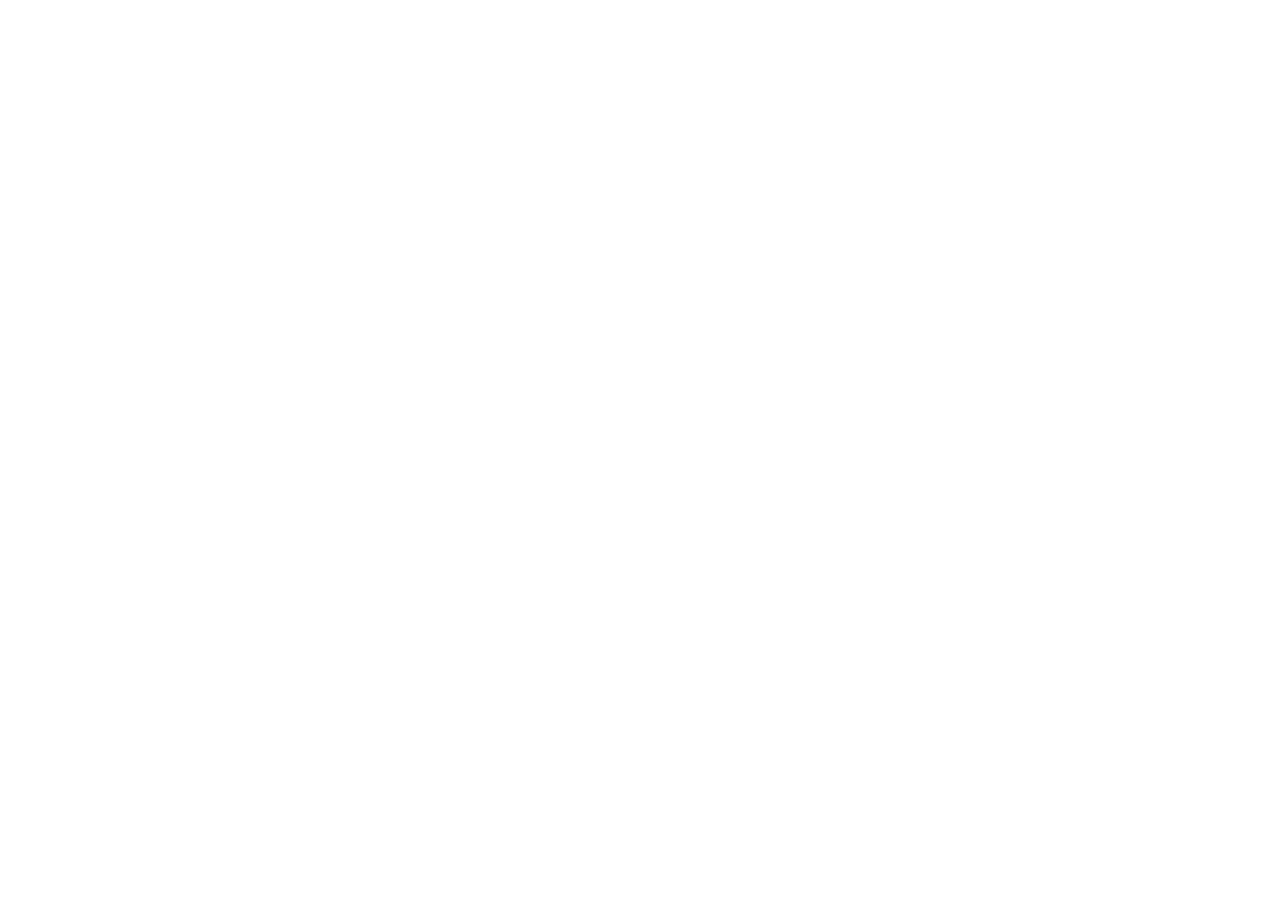
==== html/index.html @ 862a0b8d "feat: :art: The login is created" ====
<!DOCTYPE html>
<html lang="en">
<head>
    <meta charset="UTF-8">
    <meta name="viewport" content="width=device-width, initial-scale=1.0">
    <title>Index Bookzemov</title>
</head>
<body>
    
</body>
</html>
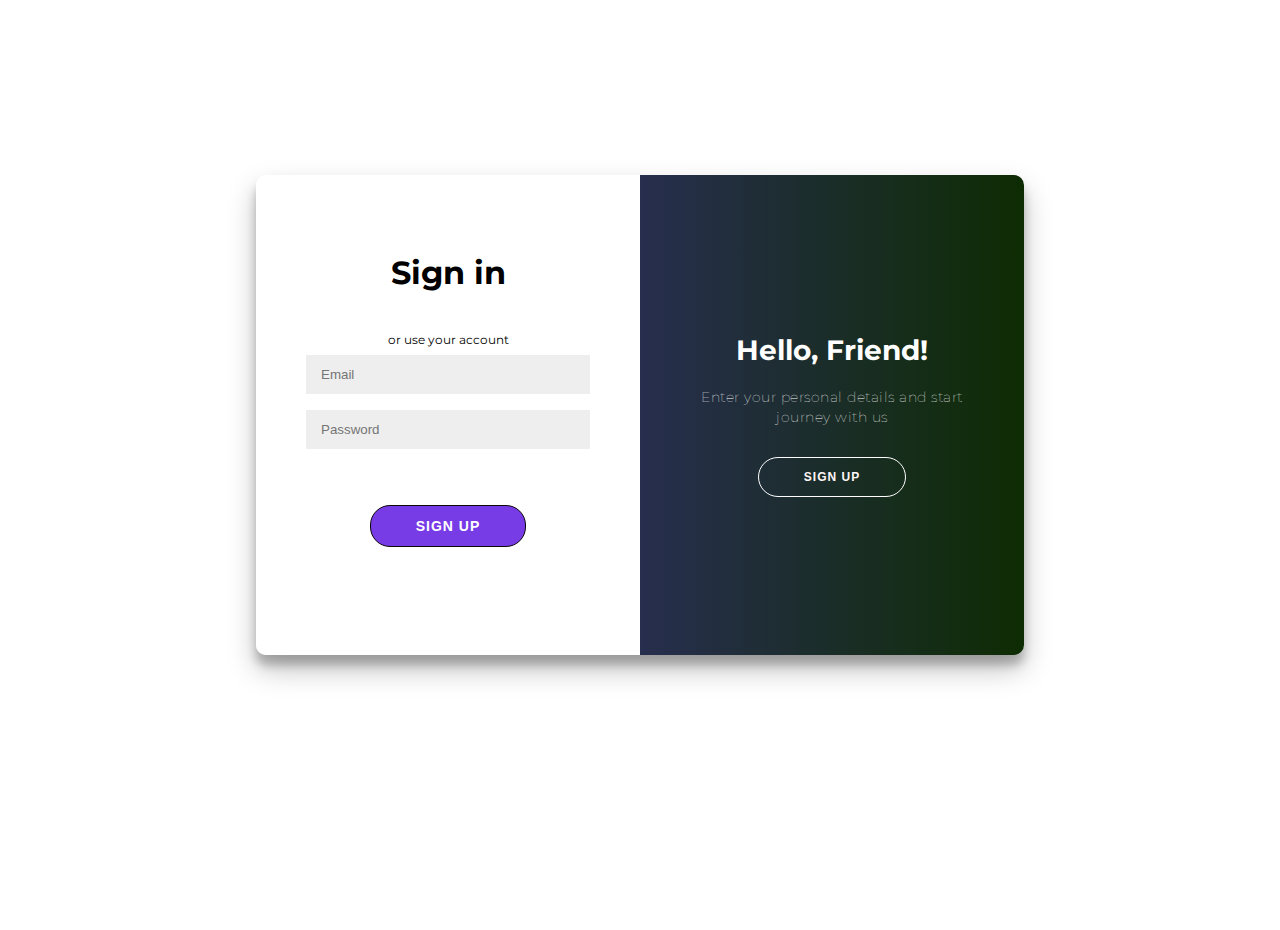
==== commit 334f8481: "feat: :art: Diseño de pagina" ====
--- a/html/index.html
+++ b/html/index.html
@@ -1,11 +1,67 @@
+
 <!DOCTYPE html>
 <html lang="en">
 <head>
     <meta charset="UTF-8">
     <meta name="viewport" content="width=device-width, initial-scale=1.0">
-    <title>Index Bookzemov</title>
+    <title>Login</title>
+    <link rel="stylesheet" href="/css/login.css".css">
 </head>
 <body>
+    <body>
+        <div class="container" id="container">
+            <div class="form-container sign-up-container">
+                <form action="#">
+                    <h1>Create Account</h1>
+                         
+                    <span>or use your email for registration</span>
+                    <input type="text" placeholder="Name" />
+                    <input type="email" placeholder="Email" />
+                    <input type="password" placeholder="Password" />
+                    <button>Sign Up</button>
+                </form>
+            </div>
+            <div class="form-container sign-in-container">
+                <form action="#">
+                    <h1>Sign in</h1>
+                    <div class="social-container">
+                        
+                    </div>
+                    <span>or use your account</span>
+                    <input type="email" placeholder="Email" />
+                    <input type="password" placeholder="Password" />
+                    <a href="#">Forgot your password?</a>
+                    <button><a id="btn-login" href="main__index.html">Sign Up<a/></button>
+                </form>
+            </div>
+            <div class="overlay-container">
+                <div class="overlay">
+                    <div class="overlay-panel overlay-left">
+                        <h1>Welcome Back!</h1>
+                        <p>To keep connected with us please login with your personal info</p>
+                        <button class="ghost" id="signIn">Sign In</button>
+                    </div>
+                    <div class="overlay-panel overlay-right">
+                        <h1>Hello, Friend!</h1>
+                        <p>Enter your personal details and start journey with us</p>
+                        <button class="ghost" id="signUp">Sign Up</button>
+                    </div>
+                </div>
+            </div>
+        </div>
+        <script>
+            const signUpButton = document.getElementById('signUp');
+            const signInButton = document.getElementById('signIn');
+            const container = document.getElementById('container');
     
+            signUpButton.addEventListener('click', () => {
+                container.classList.add("right-panel-active");
+            });
+    
+            signInButton.addEventListener('click', () => {
+                container.classList.remove("right-panel-active");
+            });
+        </script>
+    </body>
 </body>
 </html>--- a/css/login.css
+++ b/css/login.css
@@ -0,0 +1,255 @@
+@import url('https://fonts.googleapis.com/css?family=Montserrat:400,800');
+
+* {
+	box-sizing: border-box;
+}
+
+body {
+	background-image:url(https://i.pinimg.com/originals/0f/79/f5/0f79f506329f6583b94d1c5681a60ad5.jpg);
+	background-size: 100%;
+	display: flex;
+	justify-content: center;
+	align-items: center;
+	flex-direction: column;
+	font-family: 'Montserrat', sans-serif;
+	height: 100vh;
+	margin: -20px 0 50px;
+}
+
+h1 {
+	font-weight: bold;
+	margin: 0;
+}
+
+h2 {
+	text-align: center;
+}
+
+p {
+	font-size: 14px;
+	font-weight: 100;
+	line-height: 20px;
+	letter-spacing: 0.5px;
+	margin: 20px 0 30px;
+}
+
+span {
+	font-size: 12px;
+}
+
+a {
+	color: #ffffff;
+	font-size: 14px;
+	text-decoration: none;
+	margin: 15px 0;
+}
+
+button {
+	border-radius: 20px;
+	border: 1px solid #0a0807;
+	background-color: #783ce7;
+	color: #fff6f6;
+	font-size: 12px;
+	font-weight: bold;
+	padding: 12px 45px;
+	letter-spacing: 1px;
+	text-transform: uppercase;
+	transition: transform 80ms ease-in;
+}
+
+button:active {
+	transform: scale(0.95);
+}
+
+button:focus {
+	outline: none;
+}
+
+button.ghost {
+	background-color: transparent;
+	border-color: #FFFFFF;
+}
+
+form {
+	background-color: #FFFFFF;
+	display: flex;
+	align-items: center;
+	justify-content: center;
+	flex-direction: column;
+	padding: 0 50px;
+	height: 100%;
+	text-align: center;
+}
+
+input {
+	background-color: #eee;
+	border: none;
+	padding: 12px 15px;
+	margin: 8px 0;
+	width: 100%;
+}
+#btn-login{
+	width: 100%;
+	height: 100%;
+}
+.container {
+	background-color: #fff;
+	border-radius: 10px;
+  	box-shadow: 0 14px 28px rgba(0,0,0,0.25), 
+			0 10px 10px rgba(0,0,0,0.22);
+	position: relative;
+	overflow: hidden;
+	width: 768px;
+	max-width: 100%;
+	min-height: 480px;
+}
+
+.form-container {
+	position: absolute;
+	top: 0;
+	height: 100%;
+	transition: all 0.6s ease-in-out;
+}
+
+.sign-in-container {
+	left: 0;
+	width: 50%;
+	z-index: 2;
+}
+
+.container.right-panel-active .sign-in-container {
+	transform: translateX(100%);
+}
+
+.sign-up-container {
+	left: 0;
+	width: 50%;
+	opacity: 0;
+	z-index: 1;
+}
+
+.container.right-panel-active .sign-up-container {
+	transform: translateX(100%);
+	opacity: 1;
+	z-index: 5;
+	animation: show 0.6s;
+}
+
+@keyframes show {
+	0%, 49.99% {
+		opacity: 0;
+		z-index: 1;
+	}
+	
+	50%, 100% {
+		opacity: 1;
+		z-index: 5;
+	}
+}
+
+.overlay-container {
+	position: absolute;
+	top: 0;
+	left: 50%;
+	width: 50%;
+	height: 100%;
+	overflow: hidden;
+	transition: transform 0.6s ease-in-out;
+	z-index: 100;
+}
+
+.container.right-panel-active .overlay-container{
+	transform: translateX(-100%);
+}
+
+.overlay {
+	background: #186600;
+	background: -webkit-linear-gradient(to right, #2ce93c, #41ff5a);
+	background: linear-gradient(to right, #403099, #0e2c03);
+	background-repeat: no-repeat;
+	background-size: cover;
+	background-position: 0 0;
+	color: #FFFFFF;
+	position: relative;
+	left: -100%;
+	height: 100%;
+	width: 200%;
+  	transform: translateX(0);
+	transition: transform 0.6s ease-in-out;
+}
+
+.container.right-panel-active .overlay {
+  	transform: translateX(50%);
+}
+
+.overlay-panel {
+	position: absolute;
+	display: flex;
+	align-items: center;
+	justify-content: center;
+	flex-direction: column;
+	padding: 0 40px;
+	text-align: center;
+	top: 0;
+	height: 100%;
+	width: 50%;
+	transform: translateX(0);
+	transition: transform 0.6s ease-in-out;
+}
+
+.overlay-left {
+	transform: translateX(-20%);
+}
+
+.container.right-panel-active .overlay-left {
+	transform: translateX(0);
+}
+
+.overlay-right {
+	right: 0;
+	transform: translateX(0);
+}
+
+.container.right-panel-active .overlay-right {
+	transform: translateX(20%);
+}
+
+.social-container {
+	margin: 20px 0;
+}
+
+.social-container a {
+	border: 1px solid #DDDDDD;
+	border-radius: 50%;
+	display: inline-flex;
+	justify-content: center;
+	align-items: center;
+	margin: 0 5px;
+	height: 40px;
+	width: 40px;
+}
+
+footer {
+    background-color: #222;
+    color: #fff;
+    font-size: 14px;
+    bottom: 0;
+    position: fixed;
+    left: 0;
+    right: 0;
+    text-align: center;
+    z-index: 999;
+}
+
+footer p {
+    margin: 10px 0;
+}
+
+footer i {
+    color: red;
+}
+
+footer a {
+    color: #3c97bf;
+    text-decoration: none;
+}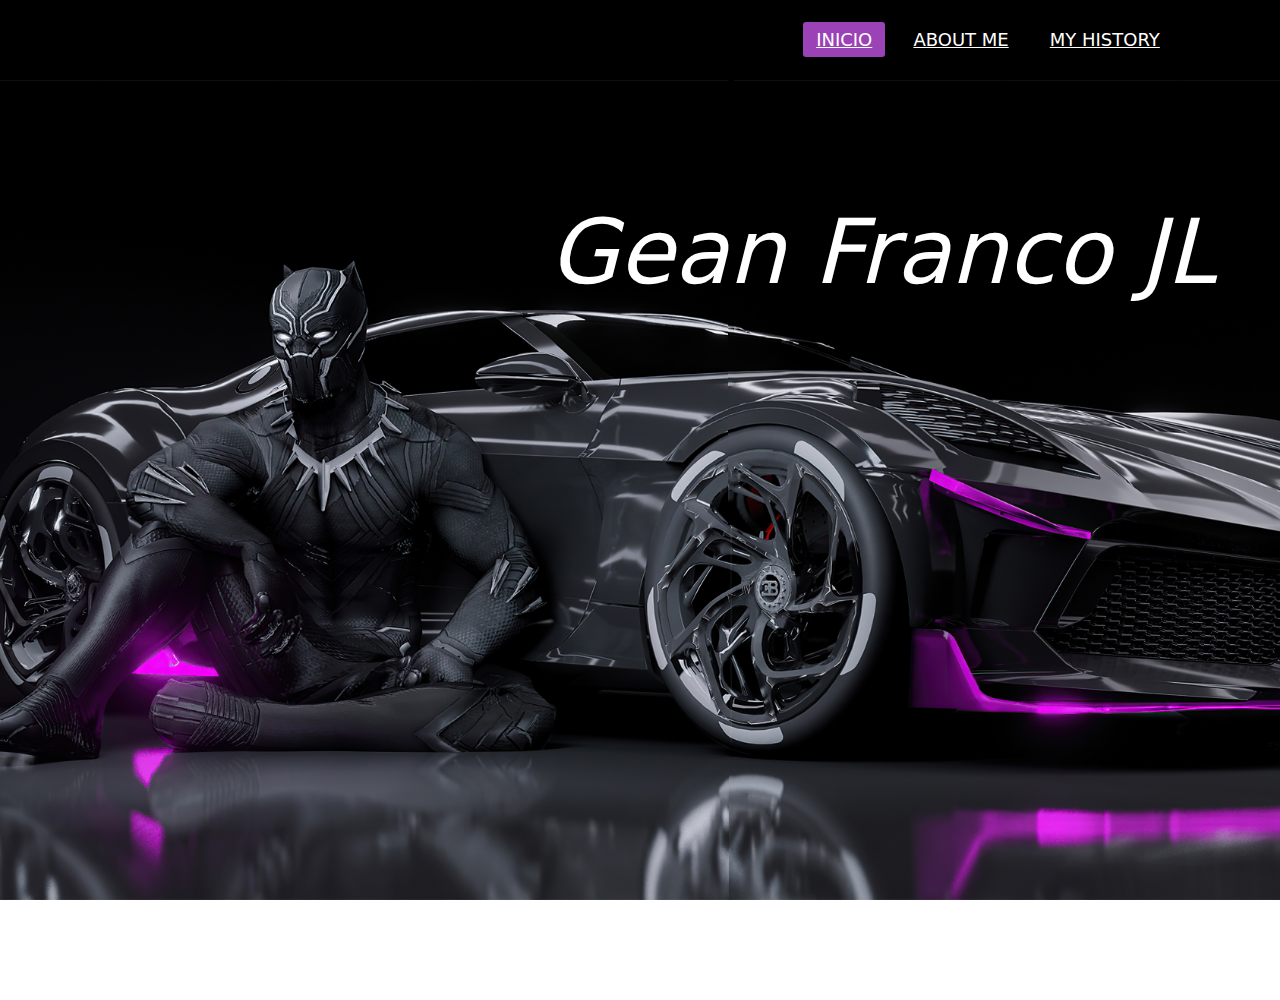
==== commit 5d431f6f: "Update index.html" ====
--- a/html/index.html
+++ b/html/index.html
@@ -1,67 +1,42 @@
-
 <!DOCTYPE html>
 <html lang="en">
 <head>
     <meta charset="UTF-8">
     <meta name="viewport" content="width=device-width, initial-scale=1.0">
-    <title>Login</title>
-    <link rel="stylesheet" href="/css/login.css".css">
+    <title>Gean's portfolio</title>
+    <link href="https://cdn.jsdelivr.net/npm/bootstrap@5.3.3/dist/css/bootstrap.min.css" rel="stylesheet" integrity="sha384-QWTKZyjpPEjISv5WaRU9OFeRpok6YctnYmDr5pNlyT2bRjXh0JMhjY6hW+ALEwIH" crossorigin="anonymous">
+    <link rel="stylesheet" href="../css/style_1.css">
+    <link rel="stylesheet" href="https://cdnjs.cloudflare.com/ajax/libs/font-awesome/6.1.1/css/all.min.css" integrity="sha512-KfkfwYDsLkIlwQp6LFnl8zNdLGxu9YAA1QvwINks4PhcElQSvqcyVLLD9aMhXd13uQjoXtEKNosOWaZqXgel0g==" crossorigin="anonymous" referrerpolicy="no-referrer" />
 </head>
 <body>
-    <body>
-        <div class="container" id="container">
-            <div class="form-container sign-up-container">
-                <form action="#">
-                    <h1>Create Account</h1>
-                         
-                    <span>or use your email for registration</span>
-                    <input type="text" placeholder="Name" />
-                    <input type="email" placeholder="Email" />
-                    <input type="password" placeholder="Password" />
-                    <button>Sign Up</button>
-                </form>
-            </div>
-            <div class="form-container sign-in-container">
-                <form action="#">
-                    <h1>Sign in</h1>
-                    <div class="social-container">
-                        
-                    </div>
-                    <span>or use your account</span>
-                    <input type="email" placeholder="Email" />
-                    <input type="password" placeholder="Password" />
-                    <a href="#">Forgot your password?</a>
-                    <button><a id="btn-login" href="main__index.html">Sign Up<a/></button>
-                </form>
-            </div>
-            <div class="overlay-container">
-                <div class="overlay">
-                    <div class="overlay-panel overlay-left">
-                        <h1>Welcome Back!</h1>
-                        <p>To keep connected with us please login with your personal info</p>
-                        <button class="ghost" id="signIn">Sign In</button>
-                    </div>
-                    <div class="overlay-panel overlay-right">
-                        <h1>Hello, Friend!</h1>
-                        <p>Enter your personal details and start journey with us</p>
-                        <button class="ghost" id="signUp">Sign Up</button>
-                    </div>
-                </div>
-            </div>
+    <nav>
+        <input type="checkbox"  id="check">
+        <label for="check" class="checkbtn"> 
+            <i class="fas fa-bars"></i>
+        </label>
+        <a href="#" class="enlace">
+            <img src="../multimedia/geanFInal.png" alt="" class="logo">
+        </a>
+        <ul>
+            
+            <li><a class="active" href="page_1.html ">Inicio</a></li>
+            <li><a id="btn_formato" href="#title_gallery">About me</a></li>
+            <li><a id="btn_platform" href="#title_gallery">My history</a></li>
+            <li><a id="btn_status" href="#title_gallery"></a></li>
+            <li><a id="btn_rating" href="#title_gallery"></a></li> 
+        </ul>
+    </nav>
+    <section>
+        <div class="main_title">
+            <h1 id="bookzemov">Gean Franco JL</h1>
         </div>
-        <script>
-            const signUpButton = document.getElementById('signUp');
-            const signInButton = document.getElementById('signIn');
-            const container = document.getElementById('container');
-    
-            signUpButton.addEventListener('click', () => {
-                container.classList.add("right-panel-active");
-            });
-    
-            signInButton.addEventListener('click', () => {
-                container.classList.remove("right-panel-active");
-            });
-        </script>
-    </body>
+    </section>
+ 
+    <main>    
+        <div class="img-gallery"></div>
+    </main>
+    <script src="https://cdn.jsdelivr.net/npm/bootstrap@5.3.3/dist/js/bootstrap.bundle.min.js" integrity="sha384-YvpcrYf0tY3lHB60NNkmXc5s9fDVZLESaAA55NDzOxhy9GkcIdslK1eN7N6jIeHz" crossorigin="anonymous"></script>
+    <script src="../Js/main.js"></script>
 </body>
-</html>+
+</html>
--- a/css/style_1.css
+++ b/css/style_1.css
@@ -0,0 +1,268 @@
+*{
+    padding: 0;
+    margin: 0;
+    text-decoration: none;
+    list-style: none;
+    box-sizing: border-box;
+}
+nav{
+    background: #000000;
+    height: 80px;
+    width: 100%;
+}
+.enlace{
+    position: absolute;
+    padding: 20px 50px;
+    margin-top: -19px;
+}
+.logo{
+    width: 100px;
+}
+nav ul{
+    float: right;
+    margin-right: 20px;
+}
+nav ul li{
+    display: inline-block;
+    line-height: 80px;
+    margin: 0 5px;
+}
+nav ul li a{
+    color: #ffffff;
+    font-size: 18px;
+    padding: 7px 13px;
+    border-radius: 3px;
+    text-transform: uppercase;
+}
+#buttonAddForm{
+    color: white;
+    background-color: black;
+    font-size: 100%;
+    text-decoration: none;
+    border-color: #000000;
+}
+li a.active, li a:hover{
+    background: #9b42b6;
+    transition: .5s;
+}
+.checkbtn{
+    font-size: 30px;
+    color: #9211c5;
+    float: right;
+    line-height: 80px;
+    margin-right: 40px;
+    cursor: pointer;
+    display: none;
+}
+#check{
+    display: none;
+}
+section{
+    background: url(../multimedia/fondo_1.jpg) no-repeat;
+    background-size: cover;
+    background-position: center center;
+    height: calc(100vh - 80px);
+    color: white;
+    
+}
+
+.main_title{
+    padding-top: 8%;
+    padding-right: 5%;
+    display: flex;
+    justify-content: flex-end;
+    align-items: center;
+    width: 100%;
+
+}
+#bookzemov{
+    font-size:7vw;
+    font-style: oblique;
+}
+main{
+    padding: 0;
+    margin: 0;
+    box-sizing: border-box;
+}
+#title_gallery{
+    
+    text-align: center;
+    position: relative;
+    width: 80%;
+    margin: 50px auto;
+    color: #350349;
+}
+#title_gallery::before{
+    content: "";
+    display: block;
+    width: 100%;
+    height: 2px;
+    position: absolute;
+    background-color: rgb(0, 0, 0);
+    top: 50%;
+    z-index: -1;
+}
+#title_gallery span{
+    background-color:#ffffff;
+    padding: 0 15px;
+}
+.img-gallery{
+    width: 80%;
+    margin: 50px auto 50px;
+    display: grid;
+    grid-template-columns: repeat(auto-fit,minmax(240px,1fr));
+    gap: 30px;
+}
+.img-gallery img{
+    width: 100%;
+    cursor: pointer;
+    transition: 1s;
+}
+.img-gallery img:hover{
+    transform: scale(1.2);
+    
+}
+
+#fulImg{
+    background-image: url("");
+    width: 80%;
+    height: 80%;
+    color: white
+    ;
+}
+
+#sombraImg{
+    width: 100%;
+    height: 100%;
+    background-color: rgba(0, 0, 0, 0.692);
+}
+.ful-img{
+    width: 100%;
+    height: 100vh;
+    background-color: rgba(0, 0,0, 0.9);
+    position: fixed;
+    top: 0;
+    left: 0;
+    display: none;
+    align-items: center;
+    justify-content: center;
+    z-index: 99;
+}
+.ful-img span{
+    position: absolute;
+    top: 5%;
+    right: 5%;
+    font-size: 30px;
+    color: #fff;
+    cursor: pointer;
+}
+.ful-img img{
+    width: 90%;
+    max-width: 600px;
+}
+.delete-btn{
+    
+    font-family: Impact, Haettenschweiler, 'Arial Narrow Bold', sans-serif;
+    font-size: medium;
+    color: #702e8f;
+    width: 35%;
+    height: 7%;
+    border:#993cb6;
+    background-color: rgba(168, 22, 235, 0);
+}
+.delete-btn:hover{
+    background: #020202;
+    color: #ffffff;
+}
+
+#fondoOscuro{
+    display: flex;
+    width: 100vw;
+    height: 100vh;
+    background-color: rgba(0, 0, 0, 0.74);
+    justify-content: center;
+    align-items: center;
+    z-index: 20;
+    position: fixed;
+    top: 0;
+    left: 0;
+}
+
+#contenedorForm{
+    width: 80%;
+    height: 90%;
+    position: relative;
+    background-color: rgba(255, 255, 255, 0.658);
+    justify-content: center;
+    align-items: center;
+    border-radius: 8px;
+}
+#form-name{
+    margin-left: 2vw;
+    margin-top: 1vw;
+    width: 20%;
+}
+#formGeneros{
+    margin:2vw;
+}
+
+.form-check{
+    margin-left: 2vw;
+}
+
+.dropdown{
+    margin-left: 2vw;
+    padding-bottom: 1vw;
+}
+
+#new_date, #new_review, #new_img, #subirDatos{
+    margin-left: 2vw    ;
+}
+
+#subirDatos{
+    margin-top: 1vw;
+    color: white;
+    background-color: #350349;
+}
+
+
+@media (max-width: 952px){
+    .enlace{
+        padding-left: 20px;
+    }
+    nav ul li a{
+        font-size: 16px;
+    }
+}
+
+@media (max-width: 858px){
+    .checkbtn{
+        display: block;
+    }
+    ul{
+        position: fixed;
+        width: 100%;
+        height: 100vh;
+        background: #2c3e50;
+        top: 80px;
+        left: -100%;
+        text-align: center;
+        transition: all .5s;
+    }
+    nav ul li{
+        display: block;
+        margin: 50px 0;
+        line-height: 30px;
+    }
+    nav ul li a{
+        font-size: 20px;
+    }
+    li a:hover, li a.active{
+        background: none;
+        color: red;
+    }
+    #check:checked ~ ul{
+        left:0;
+    }
+}
+
